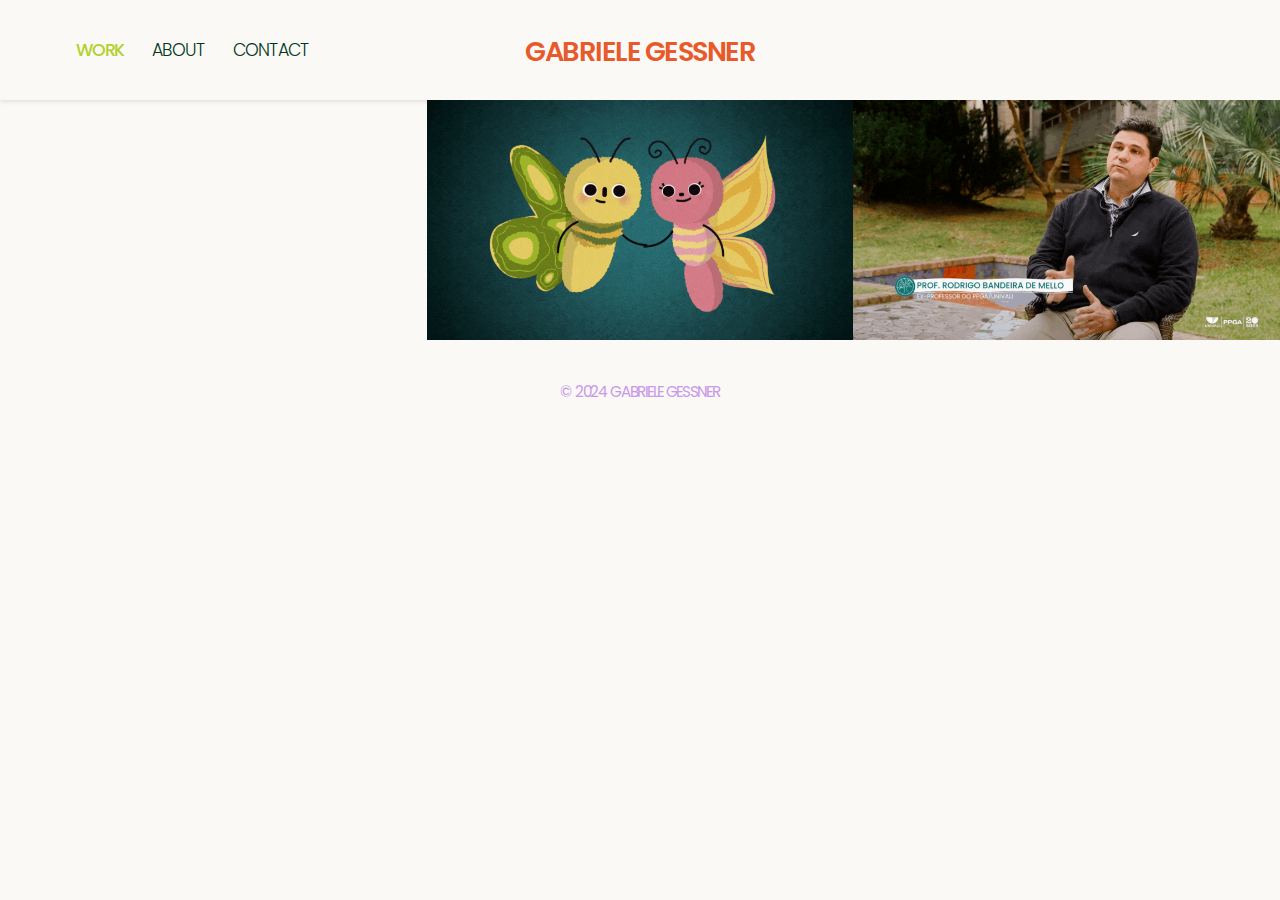
==== index.html @ dcd9f205 "Projeto a ser arrumado" ====
<!DOCTYPE html>
<html lang="en">

<head>
    <meta charset="UTF-8">
    <meta name="viewport" content="width=device-width, initial-scale=1.0">
    <title>Gabriele Gessner</title>

    <link rel="shortcut icon" href="imagens/gabriele-gessner-favicon.png" type="image/png">
    <link rel="preconnect" href="https://fonts.googleapis.com">
    <link rel="preconnect" href="https://fonts.gstatic.com" crossorigin>
    <link href="https://fonts.googleapis.com/css2?family=Inter:wght@100..900&family=Poppins:ital,wght@0,100;0,200;0,300;0,400;0,500;0,600;0,700;0,800;0,900;1,100;1,200;1,300;1,400;1,500;1,600;1,700;1,800;1,900&family=Roboto:wght@300;400&display=swap" rel="stylesheet">
    <link rel="stylesheet" href="https://cdnjs.cloudflare.com/ajax/libs/font-awesome/6.6.0/css/all.min.css" integrity="sha512-Kc323vGBEqzTmouAECnVceyQqyqdsSiqLQISBL29aUW4U/M7pSPA/gEUZQqv1cwx4OnYxTxve5UMg5GT6L4JJg==" crossorigin="anonymous" referrerpolicy="no-referrer" />
    <link rel="stylesheet" href="./css/index.css">

</head>

<body>
    <header class="header--main">
        <nav>
            <ul class="header--main__pages">
                <li><a href="index.html">Work</a></li>
                <li><a href="about.html">About</a></li>
                <li><a href="contact.html">Contact</a></li>
            </ul>
        </nav>
        
        <h1 class="header--main__title"><a href="index.html">Gabriele Gessner</a></h1>

        <nav>
            <ul class="header--main__social">
                <li><a href="https://www.linkedin.com/in/gabrielegessner/" target="_blank"><i class="fa-brands fa-linkedin-in"></i></a></li>
                <li><a href="https://www.instagram.com/hello.gessner" target="_blank"><i class="fa-brands fa-instagram"></i></a></li>
                <li><a href="https://vimeo.com/hellogessner" target="_blank"><i class="fa-brands fa-vimeo-v"></i></a></li>
            </ul>
        </nav>
    </header>

    <main class="main--work">
        <article class="main--work__eco">
            <a href="ecossistemas-da-inovacao.html">
                <div class="work--content"><h2 class="work--content__title">Ecossistemas da inovação</h2> <p class="work--content__p">Video Editing</p></div> <img src="imagens/Ecossistemas-da-Inovacao-SHOT-02.gif" alt="">
            </a>
        </article>

        <article class="main--work__lara">
            <a href="lara-a-lagarta.html">
                <div class="work--content"><h2 class="work--content__title">Lara, a lagarta</h2> <p class="work--content__p">Art Direction ‧ Illustration ‧ Animation</p></div> <img src="imagens/Lara-a-Lagarta-SHOT-05.gif" alt="">
            </a>
        </article>


        <article class="main--work__ppga">
            <a href="ppga-20-anos.html">
                <div class="work--content"><h2 class="work--content__title">PPGA 20 anos</h2> <p class="work--content__p">Video Editing</p></div> <img src="imagens/PPGA-20-Anos-SHOT-03.gif" alt="">
            </a>
        </article>

    </main>

    <footer class="footer--main">
        <p>© 2024 Gabriele Gessner</p>
    </footer>
</body>

</html>
---- css/index.css ----
body {
    font-family: Poppins;
    margin: 0;
    padding: 0;
    background-color: #faf9f6;
    color: #00361b;
    width: 100%;
}

.header--main {
    display: flex;
    align-items: center; 
    padding-inline: 4.74rem;
    height: 100px;
    box-shadow: 0 1px 5px #00000021;
}

.header--main nav{
    flex: 1;
}

.header--main nav ul {
    display: flex;
    list-style-type: none;
    padding: 0;
}

.header--main__pages{
    gap: 1.75rem;
    font-size: 1.09rem;
    text-transform: uppercase;
    font-weight: 300;
    letter-spacing: -1px;
}

.header--main__pages a {
    text-decoration: none;
    color: inherit;
    transition: color 250ms;
}

.header--main__pages a[href^="index"]{
    color: #b2d12c;
    font-weight: 500;
}

.header--main__pages a:hover:not(a[href^="index"]) {
    color: #e85a2a;
}

.header--main h1 a{
    text-transform: uppercase;
    letter-spacing: -1.5px;
    color: #e85a2a;
    font-size: 1.7rem;
    font-weight: 600;
    text-decoration: none;
    transition: color 200ms;
}

.header--main h1 a:hover {
    color: #b2d12c;
}

.header--main__social {
    gap: 1.55rem;
    justify-content: right;
}

.header--main__social li img{
    width: .9rem;
    opacity: 0;
}

.header--main__social a {
    background-size: 0.9rem;
    background-repeat: no-repeat;
    transition: all 250ms;
}

.header--main__social a:has(img[alt$="Linkedin"]){
    background-image: url(../imagens/linkedin-verde.png);
}
.header--main__social a:has(img[alt$="Instagram"]){
    background-image: url(../imagens/insta-verde.png);
}
.header--main__social a:has(img[alt$="Vimeo"]){
    background-image: url(../imagens/vimeo-verde.png);
}

.header--main__social a:has(img[alt$="Linkedin"]):hover{
    background-image: url(../imagens/linkedin-laranja.png);
}
.header--main__social a:has(img[alt$="Instagram"]):hover{
    background-image: url(../imagens/insta-laranja.png);
}
.header--main__social a:has(img[alt$="Vimeo"]):hover{
    background-image: url(../imagens/vimeo-laranja.png);
}

.main--work {
    display: flex;
}

.main--work article {
    width: 100%;
    background-size: cover;
    background-repeat: no-repeat;
}

.main--work__eco {
    background-image: url(../imagens/Ecossistemas-da-Inovacao-SHOT-01.gif); 
}
.main--work__lara {
    background-image: url(../imagens/Lara-a-Lagarta-SHOT-03.gif);
}
.main--work__ppga {
    background-image: url(../imagens/PPGA-20-Anos-SHOT-02.gif);
}

.main--work article a img {
    width: 100%;
    display: block;
    opacity: 0;
    transition: all 200ms ease;
}

.main--work a {
    position: relative;
}

.work--content {
    position: absolute;
    z-index: 1;
    background-color: #00361ba2;
    width: 100%;
    height: 100%;
    display: flex;
    flex-direction: column;
    justify-content: center;
    align-items: center;
    color: white;
    text-transform: uppercase;
    opacity: 0;
    transition: all 200ms ease;
}

.main--work article a:hover img, .main--work article a:hover .work--content {
    opacity: 1;
}

.work--content__title, .work--content__p {
    margin: -0.25em;
}

.work--content__title {
    font-weight: 500;
    letter-spacing: -1.5px;
}

.work--content__p {
    font-weight: 300;
    font-size: 0.85em;
}

.footer--main {
    color: #c998e8;
    text-align: center;
    padding: 2.5em;
}

.footer--main p {
    margin: 0;
    text-transform: uppercase;
    font-weight: 400;
    letter-spacing: -1.3px;
    font-size: 0.95em;
}
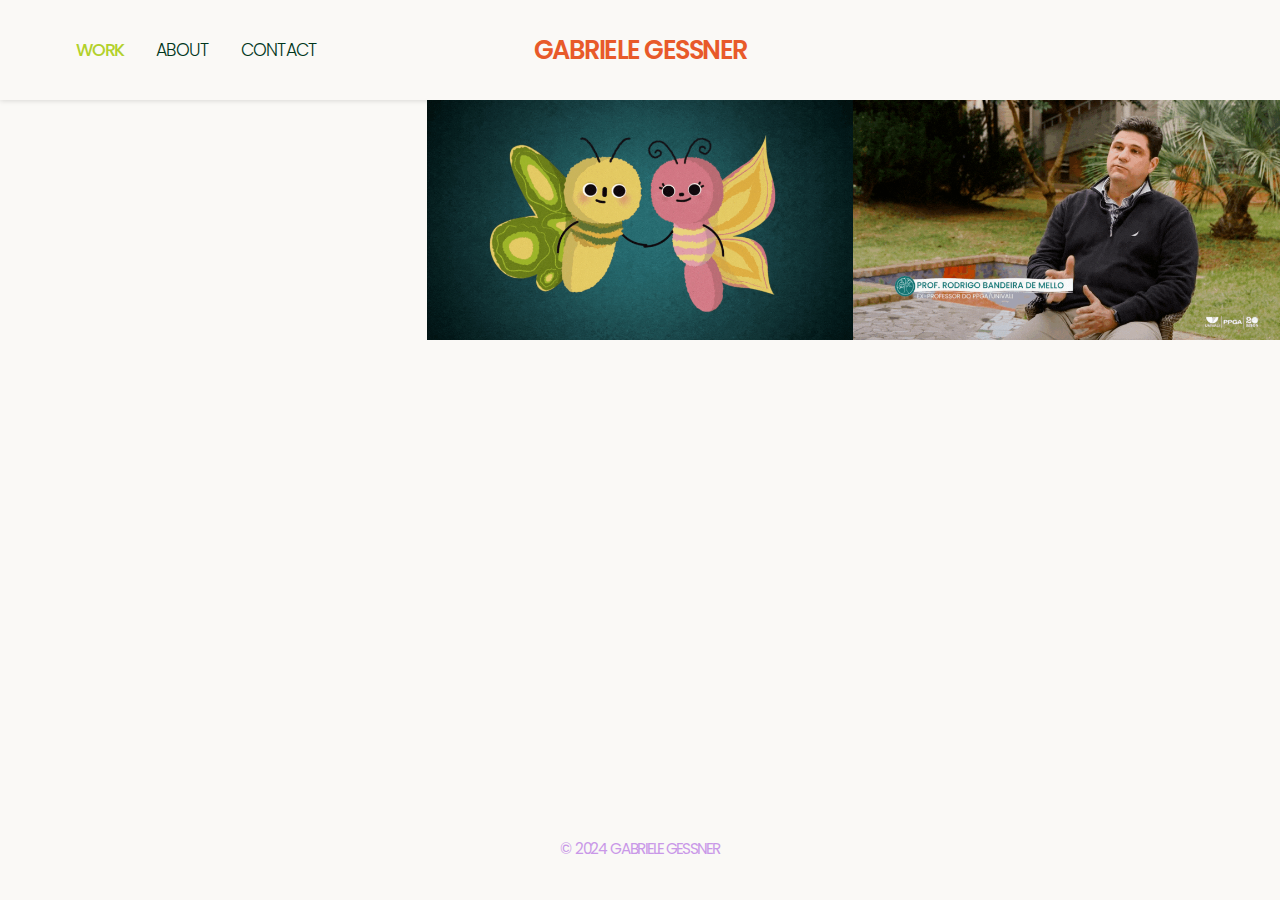
==== commit a66ad8f5: "Tornando responsível" ====
--- a/index.html
+++ b/index.html
@@ -9,58 +9,83 @@
     <link rel="shortcut icon" href="imagens/gabriele-gessner-favicon.png" type="image/png">
     <link rel="preconnect" href="https://fonts.googleapis.com">
     <link rel="preconnect" href="https://fonts.gstatic.com" crossorigin>
-    <link href="https://fonts.googleapis.com/css2?family=Inter:wght@100..900&family=Poppins:ital,wght@0,100;0,200;0,300;0,400;0,500;0,600;0,700;0,800;0,900;1,100;1,200;1,300;1,400;1,500;1,600;1,700;1,800;1,900&family=Roboto:wght@300;400&display=swap" rel="stylesheet">
-    <link rel="stylesheet" href="https://cdnjs.cloudflare.com/ajax/libs/font-awesome/6.6.0/css/all.min.css" integrity="sha512-Kc323vGBEqzTmouAECnVceyQqyqdsSiqLQISBL29aUW4U/M7pSPA/gEUZQqv1cwx4OnYxTxve5UMg5GT6L4JJg==" crossorigin="anonymous" referrerpolicy="no-referrer" />
+    <link
+        href="https://fonts.googleapis.com/css2?family=Inter:wght@100..900&family=Poppins:ital,wght@0,100;0,200;0,300;0,400;0,500;0,600;0,700;0,800;0,900;1,100;1,200;1,300;1,400;1,500;1,600;1,700;1,800;1,900&family=Roboto:wght@300;400&display=swap"
+        rel="stylesheet">
+    <link rel="stylesheet" href="https://cdnjs.cloudflare.com/ajax/libs/font-awesome/6.6.0/css/all.min.css"
+        integrity="sha512-Kc323vGBEqzTmouAECnVceyQqyqdsSiqLQISBL29aUW4U/M7pSPA/gEUZQqv1cwx4OnYxTxve5UMg5GT6L4JJg=="
+        crossorigin="anonymous" referrerpolicy="no-referrer" />
     <link rel="stylesheet" href="./css/index.css">
 
 </head>
 
 <body>
-    <header class="header--main">
-        <nav>
-            <ul class="header--main__pages">
-                <li><a href="index.html">Work</a></li>
-                <li><a href="about.html">About</a></li>
-                <li><a href="contact.html">Contact</a></li>
-            </ul>
-        </nav>
-        
-        <h1 class="header--main__title"><a href="index.html">Gabriele Gessner</a></h1>
+    <div class="wrapper">
+        <header class="header--main">
+            <nav class="header--main__nav-pages hide">
+                <ul class="header--main__pages">
+                    <li><a href="index.html">Work</a></li>
+                    <li><a href="about.html">About</a></li>
+                    <li><a href="contact.html">Contact</a></li>
+                </ul>
+            </nav>
 
-        <nav>
-            <ul class="header--main__social">
-                <li><a href="https://www.linkedin.com/in/gabrielegessner/" target="_blank"><i class="fa-brands fa-linkedin-in"></i></a></li>
-                <li><a href="https://www.instagram.com/hello.gessner" target="_blank"><i class="fa-brands fa-instagram"></i></a></li>
-                <li><a href="https://vimeo.com/hellogessner" target="_blank"><i class="fa-brands fa-vimeo-v"></i></a></li>
-            </ul>
-        </nav>
-    </header>
+            <nav class="header--main__nav-links hide">
+                <ul class="header--main__social">
+                    <li><a href="https://www.linkedin.com/in/gabrielegessner/" target="_blank"><i
+                                class="fa-brands fa-linkedin-in"></i></a></li>
+                    <li><a href="https://www.instagram.com/hello.gessner" target="_blank"><i
+                                class="fa-brands fa-instagram"></i></a></li>
+                    <li><a href="https://vimeo.com/hellogessner" target="_blank"><i
+                                class="fa-brands fa-vimeo-v"></i></a></li>
+                </ul>
+            </nav>
 
-    <main class="main--work">
-        <article class="main--work__eco">
-            <a href="ecossistemas-da-inovacao.html">
-                <div class="work--content"><h2 class="work--content__title">Ecossistemas da inovação</h2> <p class="work--content__p">Video Editing</p></div> <img src="imagens/Ecossistemas-da-Inovacao-SHOT-02.gif" alt="">
-            </a>
-        </article>
+            <h1 class="header--main__title"><a href="index.html">Gabriele Gessner</a></h1>
 
-        <article class="main--work__lara">
-            <a href="lara-a-lagarta.html">
-                <div class="work--content"><h2 class="work--content__title">Lara, a lagarta</h2> <p class="work--content__p">Art Direction ‧ Illustration ‧ Animation</p></div> <img src="imagens/Lara-a-Lagarta-SHOT-05.gif" alt="">
-            </a>
-        </article>
+            <div class="menu"></div>
+        </header>
+
+        <main class="main--work">
+            <article class="main--work__eco sm-12 md-6 lg-4">
+                <a href="ecossistemas-da-inovacao.html">
+                    <div class="work--content">
+                        <h2 class="work--content__title">Ecossistemas da inovação</h2>
+                        <p class="work--content__p">Video Editing</p>
+                    </div>
+                    <img src="imagens/Ecossistemas-da-Inovacao-SHOT-02.gif" alt="">
+                </a>
+            </article>
+
+            <article class="main--work__lara sm-12 md-6 lg-4">
+                <a href="lara-a-lagarta.html">
+                    <div class="work--content">
+                        <h2 class="work--content__title">Lara, a lagarta</h2>
+                        <p class="work--content__p">Art Direction ‧ Illustration ‧ Animation</p>
+                    </div>
+                    <img src="imagens/Lara-a-Lagarta-SHOT-05.gif" alt="">
+                </a>
+            </article>
 
 
-        <article class="main--work__ppga">
-            <a href="ppga-20-anos.html">
-                <div class="work--content"><h2 class="work--content__title">PPGA 20 anos</h2> <p class="work--content__p">Video Editing</p></div> <img src="imagens/PPGA-20-Anos-SHOT-03.gif" alt="">
-            </a>
-        </article>
+            <article class="main--work__ppga sm-12 md-6 lg-4">
+                <a href="ppga-20-anos.html">
+                    <div class="work--content">
+                        <h2 class="work--content__title">PPGA 20 anos</h2>
+                        <p class="work--content__p">Video Editing</p>
+                    </div>
+                    <img src="imagens/PPGA-20-Anos-SHOT-03.gif" alt="">
+                </a>
+            </article>
 
-    </main>
+        </main>
+    </div>
 
     <footer class="footer--main">
         <p>© 2024 Gabriele Gessner</p>
     </footer>
+
+    <script src="./js/hamburguer.js"></script>
 </body>
 
 </html>--- a/css/index.css
+++ b/css/index.css
@@ -5,18 +5,23 @@
     background-color: #faf9f6;
     color: #00361b;
     width: 100%;
+    min-height: 100vh;
+    display: flex;
+    flex-direction: column;
+    justify-content: space-between;
+}
+
+h1 {
+    margin: 0;
 }
 
 .header--main {
     display: flex;
-    align-items: center; 
+    align-items: center;
     padding-inline: 4.74rem;
     height: 100px;
     box-shadow: 0 1px 5px #00000021;
-}
-
-.header--main nav{
-    flex: 1;
+    justify-content: center;
 }
 
 .header--main nav ul {
@@ -25,12 +30,50 @@
     padding: 0;
 }
 
-.header--main__pages{
-    gap: 1.75rem;
+.hide {
+    display: none;
+}
+
+.header--main__pages {
+    flex-direction: column;
+    /* gap: 1.75rem; */
     font-size: 1.09rem;
     text-transform: uppercase;
     font-weight: 300;
     letter-spacing: -1px;
+    position: absolute;
+    z-index: 100;
+    right: 0;
+    left: 0;
+    background-color: #faf9f6;
+    min-height: 70%;
+    justify-content: center;
+    padding-bottom: 10rem;
+}
+
+.header--main__pages li {
+    display: block;
+    width: 100%;
+    text-align: center;
+    padding: 1rem 0;
+}
+
+.header--main__social {
+    position: absolute;
+    margin: 0;
+    z-index: 100;
+    bottom: 0;
+    left: 0;
+    right: 0;
+    top: 550px;
+    background-color: #faf9f6;
+    justify-content: center;
+    gap: 1.55rem;
+}
+
+.header--main__social li {
+    font-size: 1.3rem;
+    height: fit-content;
 }
 
 .header--main__pages a {
@@ -39,7 +82,7 @@
     transition: color 250ms;
 }
 
-.header--main__pages a[href^="index"]{
+.header--main__pages a[href^="index"] {
     color: #b2d12c;
     font-weight: 500;
 }
@@ -48,72 +91,95 @@
     color: #e85a2a;
 }
 
-.header--main h1 a{
+.header--main__title {
+    font-size: 1.3rem;
+    letter-spacing: -1.5px;
+    font-weight: 600;
     text-transform: uppercase;
-    letter-spacing: -1.5px;
+}
+
+.header--main__title a {
     color: #e85a2a;
-    font-size: 1.7rem;
-    font-weight: 600;
     text-decoration: none;
     transition: color 200ms;
 }
 
-.header--main h1 a:hover {
+.header--main__title a:hover {
     color: #b2d12c;
 }
 
-.header--main__social {
-    gap: 1.55rem;
-    justify-content: right;
-}
-
-.header--main__social li img{
-    width: .9rem;
-    opacity: 0;
-}
+.header--main__nav-links {
+    order: 1;
+}
+
 
 .header--main__social a {
     background-size: 0.9rem;
     background-repeat: no-repeat;
     transition: all 250ms;
-}
-
-.header--main__social a:has(img[alt$="Linkedin"]){
-    background-image: url(../imagens/linkedin-verde.png);
-}
-.header--main__social a:has(img[alt$="Instagram"]){
-    background-image: url(../imagens/insta-verde.png);
-}
-.header--main__social a:has(img[alt$="Vimeo"]){
-    background-image: url(../imagens/vimeo-verde.png);
-}
-
-.header--main__social a:has(img[alt$="Linkedin"]):hover{
-    background-image: url(../imagens/linkedin-laranja.png);
-}
-.header--main__social a:has(img[alt$="Instagram"]):hover{
-    background-image: url(../imagens/insta-laranja.png);
-}
-.header--main__social a:has(img[alt$="Vimeo"]):hover{
-    background-image: url(../imagens/vimeo-laranja.png);
+    color: #00361b;
+}
+
+.header--main__social a i:hover {
+    color: #e85a2a;
+}
+
+.header--main__menu {
+    cursor: pointer;
+    height: 19px;
+    width: max-content;
+    position: absolute;
+    right: 1rem;
+}
+
+.menu {
+    height: 3px;
+    width: 22px;
+    background-color: #e85a2a;
+    position: relative;
+    cursor: pointer;
+    position: absolute;
+    right: 1rem;
+}
+
+.menu::after,
+.menu::before {
+    content: "";
+    height: 2px;
+    width: 22px;
+    display: inline-block;
+    background-color: #e85a2a;
+    position: absolute;
+}
+
+.menu::after {
+    transform: translateY(6px);
+}
+
+.menu::before {
+    transform: translateY(-6px);
 }
 
 .main--work {
-    display: flex;
+    display: grid;
+    grid-template-columns: repeat(12, 1fr);
+    grid-template-rows: auto;
 }
 
 .main--work article {
     width: 100%;
-    background-size: cover;
+    background-size: contain;
     background-repeat: no-repeat;
 }
 
 .main--work__eco {
-    background-image: url(../imagens/Ecossistemas-da-Inovacao-SHOT-01.gif); 
-}
+    background-image: url(../imagens/Ecossistemas-da-Inovacao-SHOT-01.gif);
+}
+
 .main--work__lara {
     background-image: url(../imagens/Lara-a-Lagarta-SHOT-03.gif);
 }
+
 .main--work__ppga {
     background-image: url(../imagens/PPGA-20-Anos-SHOT-02.gif);
 }
@@ -145,22 +211,28 @@
     transition: all 200ms ease;
 }
 
-.main--work article a:hover img, .main--work article a:hover .work--content {
+.main--work article a:hover img,
+.main--work article a:hover .work--content {
     opacity: 1;
 }
 
-.work--content__title, .work--content__p {
+.work--content__title,
+.work--content__p {
     margin: -0.25em;
 }
 
 .work--content__title {
     font-weight: 500;
     letter-spacing: -1.5px;
+    line-height: 0.9;
+    width: 100%;
+    text-align: center;
 }
 
 .work--content__p {
     font-weight: 300;
     font-size: 0.85em;
+    margin-top: 0.5rem;
 }
 
 .footer--main {
@@ -176,3 +248,74 @@
     letter-spacing: -1.3px;
     font-size: 0.95em;
 }
+
+.sm-12 {
+    grid-column: 1 / -1;
+}
+
+@media screen and (min-width: 33.8125em) {
+    .md-6 {
+        grid-column: span 6;
+    }
+
+    .header--main__title a {
+        font-size: 1.6rem;
+    }
+
+    .work--content__title {
+        font-size: 1rem;
+    }
+
+    .footer--main {
+        justify-self: flex-end;
+    }
+}
+
+@media screen and (min-width: 58.25em) {
+    .lg-4 {
+        grid-column: span 4;
+    }
+
+    .work--content__title {
+        font-size: 1.6rem;
+    }
+
+    .header--main nav {
+        display: block;
+        flex: 1;
+    }
+
+    .menu {
+        display: none;
+    }
+
+    .header--main__pages {
+        position: initial;
+        flex-direction: row;
+        gap: 2rem;
+        z-index: initial;
+        background-color: initial;
+        min-height: initial;
+        justify-content: initial;
+        padding-bottom: initial;
+    }
+
+    .header--main__pages li {
+        display: initial;
+        width: initial;
+        text-align: initial;
+        padding: initial;
+    }
+
+    .header--main__social {
+        position: initial;
+        background-color: #faf9f6;
+        justify-content: flex-end;
+        gap: 1.55rem;
+    }
+
+    .header--main__social li {
+        font-size: initial;
+        height: fit-content;
+    }
+}